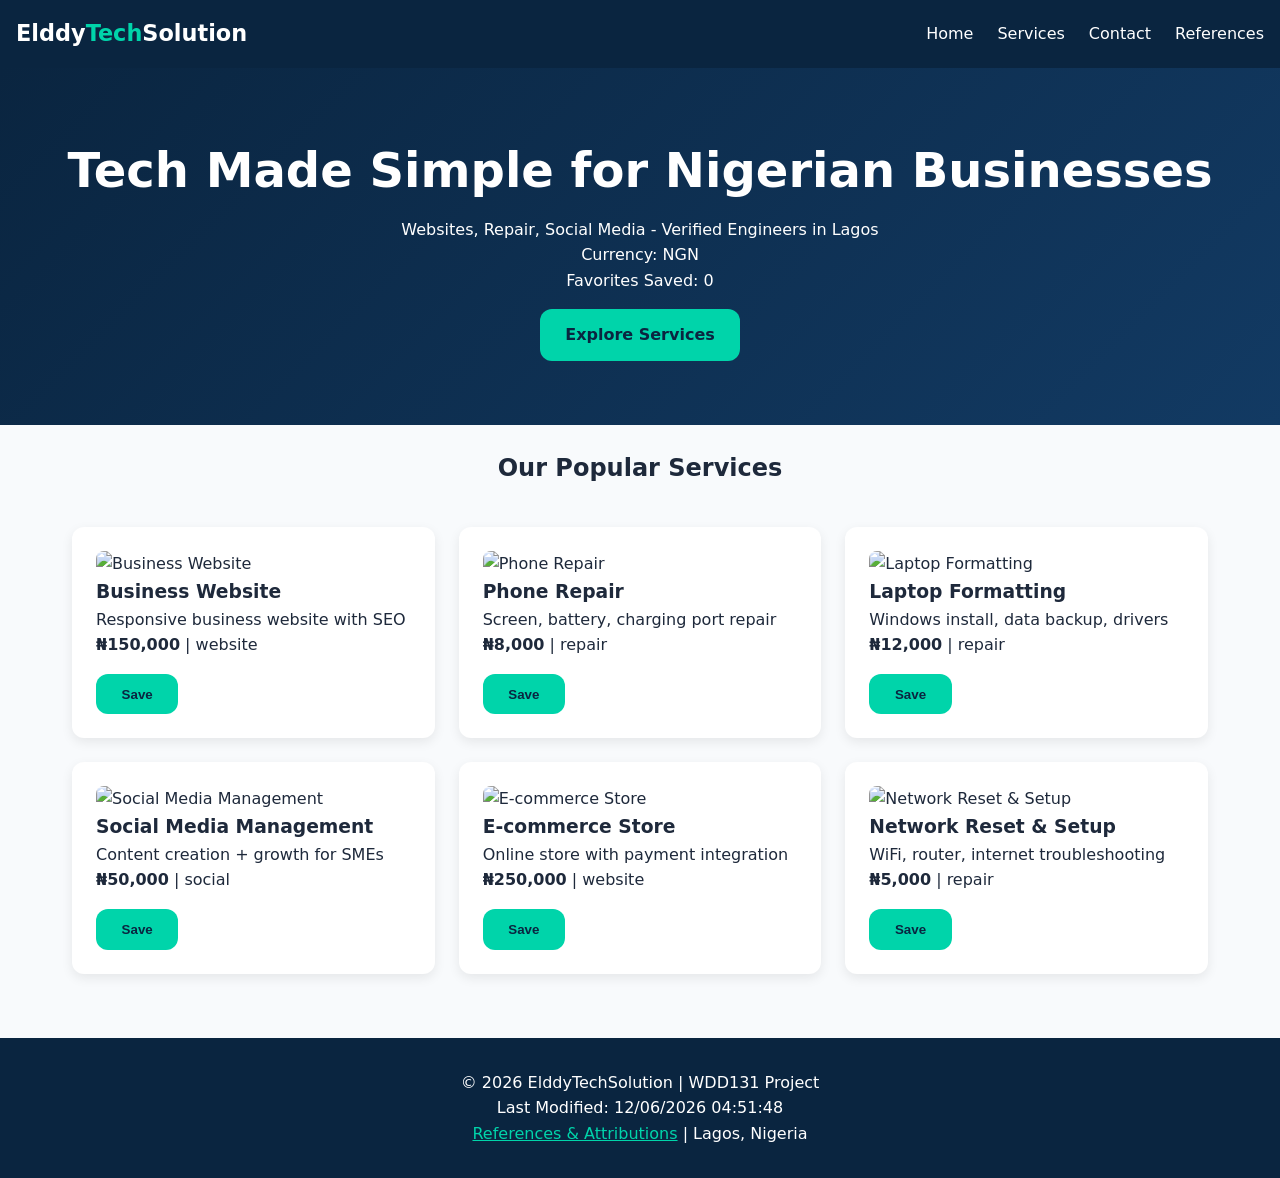
==== project/index.html @ 21d8f269 "Add initial HTML structure for the project" ====
<!DOCTYPE html>
<html lang="en">
<head>
<meta charset="UTF-8">
<meta name="viewport" content="width=device-width, initial-scale=1.0">
<meta name="description" content="ElddyTechSolution - Tech Made Simple in Lagos">
<meta name="author" content="Ashade">
<title>ElddyTechSolution | Home</title>
<link rel="stylesheet" href="styles/main.css">
<script src="scripts/main.js" defer></script>
</head>
<body>
<header>
<div class="logo">Elddy<span>Tech</span>Solution</div>
<button id="menuBtn" aria-label="Open Menu">☰</button>
<nav><ul>
<li><a href="index.html">Home</a></li>
<li><a href="services.html">Services</a></li>
<li><a href="contact.html">Contact</a></li>
<li><a href="references.html">References</a></li>
</ul></nav>
</header>
<section class="hero">
<h1>Tech Made Simple for Nigerian Businesses</h1>
<p>Websites, Repair, Social Media - Verified Engineers in Lagos</p>
<p id="currencyDisplay"></p>
<p>Favorites Saved: <span id="favCount">0</span></p>
<a href="services.html" class="btn">Explore Services</a>
</section>
<main>
<h2 style="text-align:center;padding:1.5rem 0 .5rem">Our Popular Services</h2>
<div id="serviceGrid" class="grid"></div>
</main>
<footer>
<p>&copy; <span id="currentYear"></span> ElddyTechSolution | WDD131 Project</p>
<p>Last Modified: <span id="lastModified"></span></p>
<p><a href="references.html">References & Attributions</a> | Lagos, Nigeria</p>
</footer>
</body>
</html>
---- project/styles/main.css ----
:root{--primary:#0a2540;--accent:#00d4aa;--light:#f8fafc;--dark:#1e293b;--radius:12px}
*{box-sizing:border-box;margin:0;padding:0}
body{font-family:Inter,system-ui,sans-serif;line-height:1.6;color:var(--dark);background:var(--light)}
header{background:var(--primary);color:#fff;padding:1rem;display:flex;justify-content:space-between;align-items:center;position:sticky;top:0;z-index:100}
.logo{font-weight:800;font-size:1.4rem}.logo span{color:var(--accent)}
nav ul{list-style:none;display:flex;gap:1.5rem}nav a{color:#fff;text-decoration:none;font-weight:500}nav a:hover{color:var(--accent)}
#menuBtn{display:none;background:none;border:none;color:#fff;font-size:1.8rem;cursor:pointer}
.hero{background:linear-gradient(135deg,var(--primary),#123a63);color:#fff;padding:4rem 1.5rem;text-align:center}
.hero h1{font-size:clamp(1.8rem,5vw,3rem);margin-bottom:.5rem}
.btn{background:var(--accent);color:var(--primary);padding:.8rem 1.6rem;border:none;border-radius:var(--radius);font-weight:700;cursor:pointer;display:inline-block;text-decoration:none;margin-top:1rem}
.grid{display:grid;gap:1.5rem;padding:2rem;max-width:1200px;margin:auto;grid-template-columns:repeat(auto-fit,minmax(280px,1fr))}
.card{background:#fff;border-radius:var(--radius);padding:1.5rem;box-shadow:0 4px 12px rgba(0,0,0,.08);transition:.2s}.card:hover{transform:translateY(-4px)}.card img{width:100%;height:180px;object-fit:cover;border-radius:8px}
.filter-bar{display:flex;gap:.8rem;justify-content:center;padding:1rem;flex-wrap:wrap}.filter-bar button{padding:.5rem 1rem;border:1px solid var(--primary);background:#fff;border-radius:20px;cursor:pointer}.filter-bar button.active{background:var(--primary);color:#fff}
form{max-width:600px;margin:2rem auto;background:#fff;padding:2rem;border-radius:var(--radius);box-shadow:0 4px 12px rgba(0,0,0,.08)}label{display:block;margin-top:1rem;font-weight:600}input,select,textarea{width:100%;padding:.7rem;margin-top:.3rem;border:1px solid #cbd5e1;border-radius:8px}
footer{background:var(--primary);color:#fff;text-align:center;padding:2rem;margin-top:2rem}footer a{color:var(--accent)}
@media (max-width:768px){#menuBtn{display:block}nav ul{display:none;flex-direction:column;position:absolute;top:60px;left:0;width:100%;background:var(--primary);padding:1rem}nav ul.open{display:flex}}
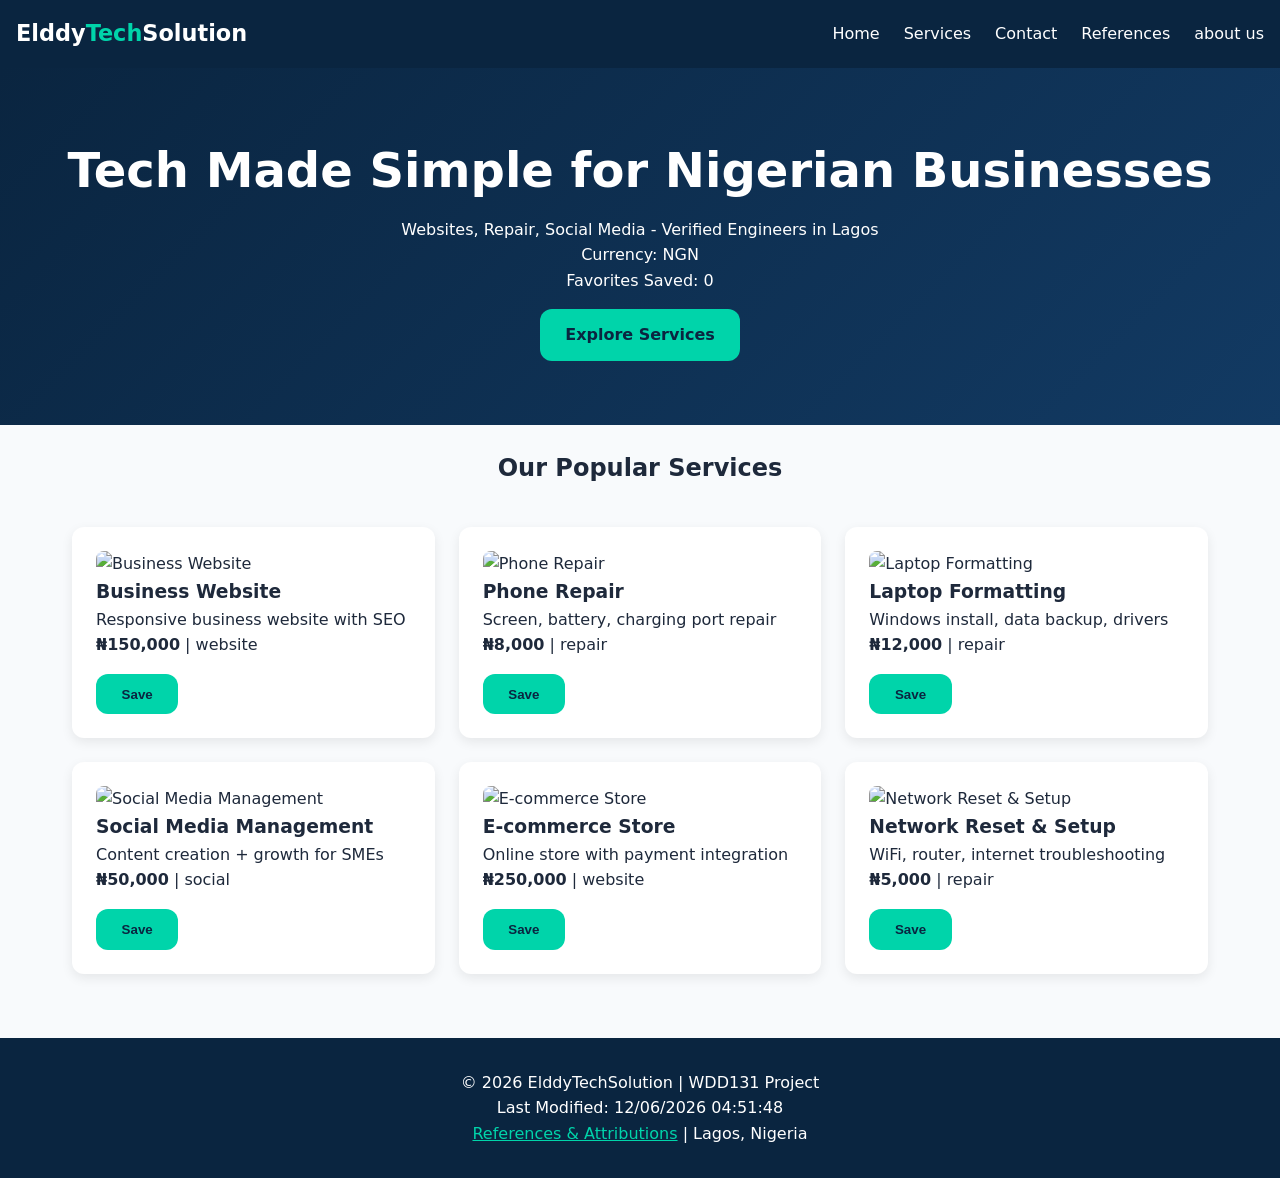
==== commit 4a49c0d7: "Update index.html" ====
--- a/project/index.html
+++ b/project/index.html
@@ -18,6 +18,7 @@
 <li><a href="services.html">Services</a></li>
 <li><a href="contact.html">Contact</a></li>
 <li><a href="references.html">References</a></li>
+<li><a href="about.html">about us</a></li>
 </ul></nav>
 </header>
 <section class="hero">
